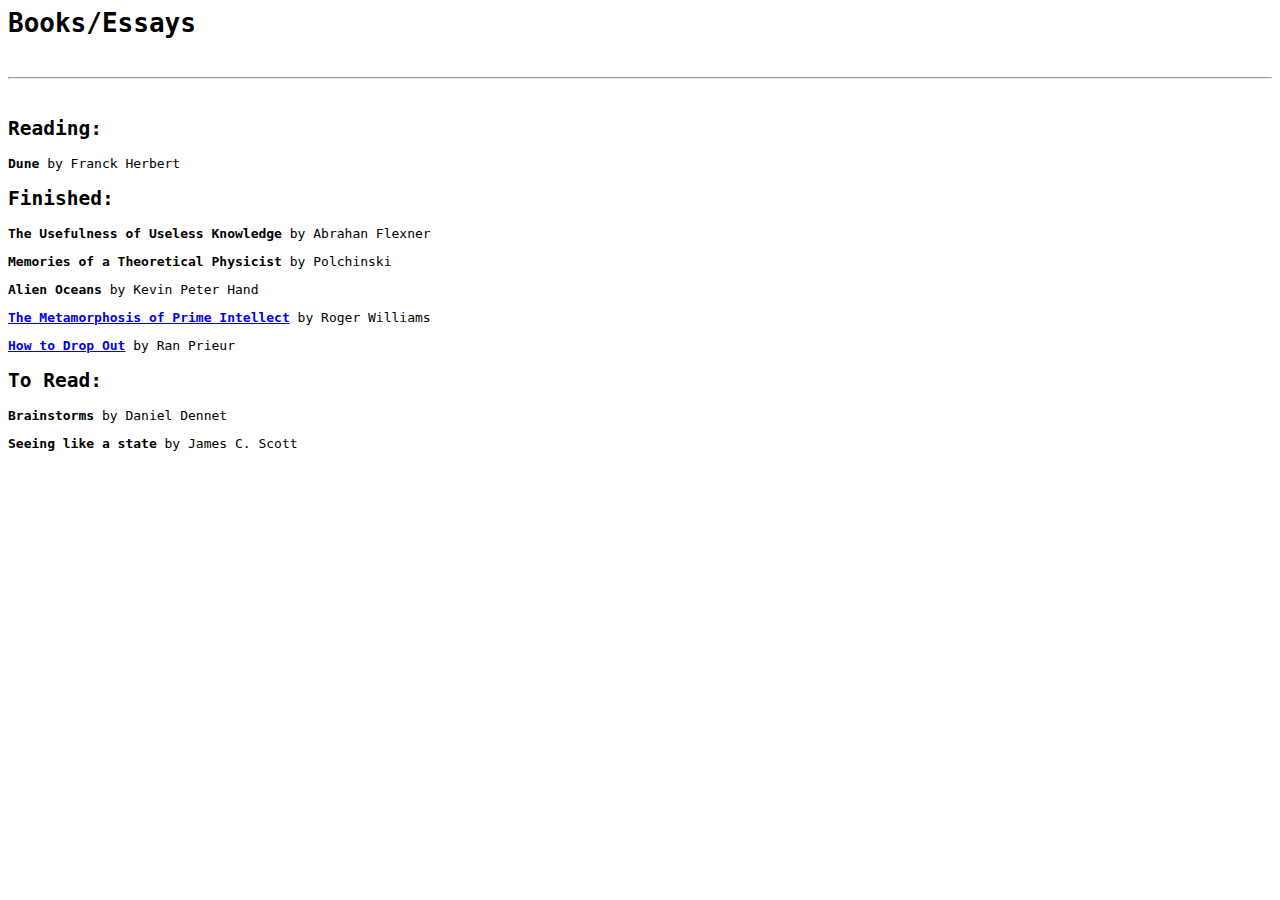
==== books.html @ 39177ee3 "add books" ====
<html>

<head>
	<!-- Google tag (gtag.js) -->
	<script async src="https://www.googletagmanager.com/gtag/js?id=G-VB0FSFKM9M"></script>
	<script>
		window.dataLayer = window.dataLayer || [];
		function gtag() { dataLayer.push(arguments); }
		gtag('js', new Date());

		gtag('config', 'G-VB0FSFKM9M');
	</script>
	<title>Books</title>
	<style>
		body {
			font-family: monospace;
		}
	</style>
</head>

<body>
	<h1>Books/Essays</h1> <!-- This is the title at the top of the page -->
	<br><hr><br>
	
	<h2>Reading:</h2>
	<p><b>Dune</b> by Franck Herbert</p>

	<h2>Finished:</h2>
	<p><b>The Usefulness of Useless Knowledge</b> by Abrahan Flexner</p>
	<p><b>Memories of a Theoretical Physicist</b> by Polchinski</p>
	<p><b>Alien Oceans</b> by Kevin Peter Hand</p>
	<p><b><a href="https://localroger.com/prime-intellect/">The Metamorphosis of Prime Intellect</a></b> by Roger Williams</p>
	<p><b><a href="https://ranprieur.com/essays/dropout.html">How to Drop Out</a></b> by Ran Prieur</p>

	<h2>To Read:</h2>
	<p><b>Brainstorms</b> by Daniel Dennet</p>
	<p><b>Seeing like a state</b> by James C. Scott</p>

</body>

</html>
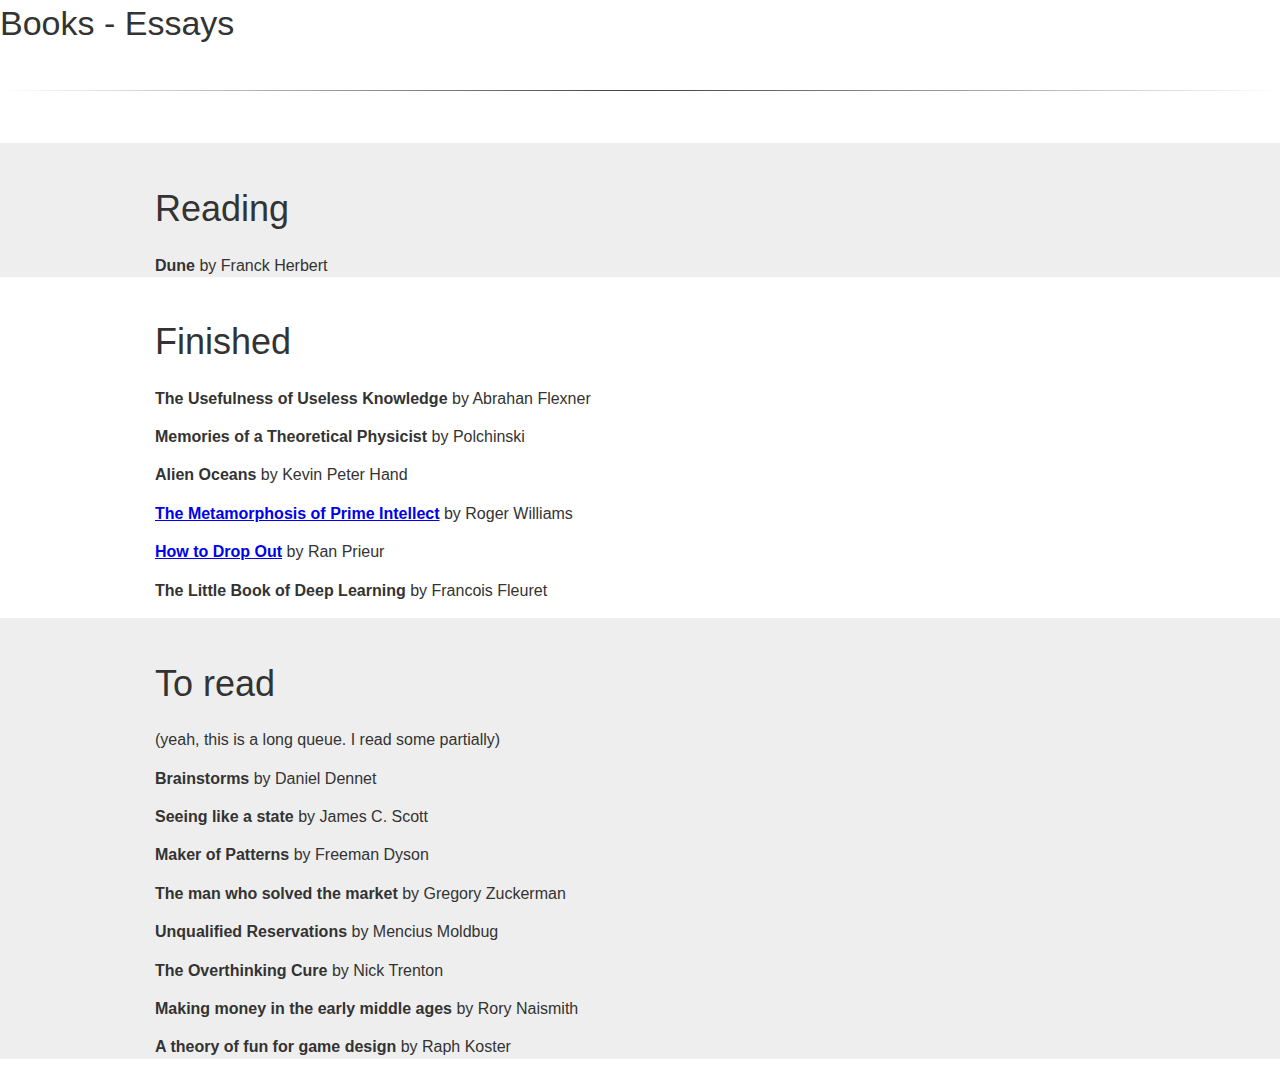
==== commit d89f3e02: "changes" ====
--- a/books.html
+++ b/books.html
@@ -16,25 +16,46 @@
 			font-family: monospace;
 		}
 	</style>
+	<link rel="stylesheet" type="text/css" href="style.css">
 </head>
 
 <body>
-	<h1>Books/Essays</h1> <!-- This is the title at the top of the page -->
+	<h1>Books - Essays</h1> <!-- This is the title at the top of the page -->
 	<br><hr><br>
+
+	<div style="background-color: #eee; padding-top: 1px; margin-top: 10px;">
+		<div id="Reading" class="container">
+			<div class="ctitle">Reading</div>
+			<p><b>Dune</b> by Franck Herbert</p>
+		</div>
+	</div>
 	
-	<h2>Reading:</h2>
-	<p><b>Dune</b> by Franck Herbert</p>
+	<div id="Finished" class="container">
+		<div class="ctitle">Finished</div>
+		<p><b>The Usefulness of Useless Knowledge</b> by Abrahan Flexner</p>
+		<p><b>Memories of a Theoretical Physicist</b> by Polchinski</p>
+		<p><b>Alien Oceans</b> by Kevin Peter Hand</p>
+		<p><b><a href="https://localroger.com/prime-intellect/">The Metamorphosis of Prime Intellect</a></b> by Roger Williams
+		</p>
+		<p><b><a href="https://ranprieur.com/essays/dropout.html">How to Drop Out</a></b> by Ran Prieur</p>
+		<p><b>The Little Book of Deep Learning</b> by Francois Fleuret</p>
 
-	<h2>Finished:</h2>
-	<p><b>The Usefulness of Useless Knowledge</b> by Abrahan Flexner</p>
-	<p><b>Memories of a Theoretical Physicist</b> by Polchinski</p>
-	<p><b>Alien Oceans</b> by Kevin Peter Hand</p>
-	<p><b><a href="https://localroger.com/prime-intellect/">The Metamorphosis of Prime Intellect</a></b> by Roger Williams</p>
-	<p><b><a href="https://ranprieur.com/essays/dropout.html">How to Drop Out</a></b> by Ran Prieur</p>
+	</div>
 
-	<h2>To Read:</h2>
-	<p><b>Brainstorms</b> by Daniel Dennet</p>
-	<p><b>Seeing like a state</b> by James C. Scott</p>
+	<div style="background-color: #eee; padding-top: 1px; margin-top: 10px;">
+		<div id="TODO" class="container">
+			<div class="ctitle">To read</div>
+			(yeah, this is a long queue. I read some partially)
+			<p><b>Brainstorms</b> by Daniel Dennet</p>
+			<p><b>Seeing like a state</b> by James C. Scott</p>
+			<p><b>Maker of Patterns</b> by Freeman Dyson</p>
+			<p><b>The man who solved the market</b> by Gregory Zuckerman</p>
+			<p><b>Unqualified Reservations</b> by Mencius Moldbug</p>
+			<p><b>The Overthinking Cure</b> by Nick Trenton</p>
+			<p><b>Making money in the early middle ages</b> by Rory Naismith</p>
+			<p><b>A theory of fun for game design</b> by Raph Koster</p>
+		</div>
+	</div>
 
 </body>
 
--- a/style.css
+++ b/style.css
@@ -0,0 +1,290 @@
+body {
+    margin: 0;
+    padding: 0;
+    background-color: white;
+    font-family: sans-serif;
+    font-size: 16px;
+    line-height: 1.4;
+    color: #333;
+}
+
+/* Layout */
+.container {
+    margin-left: auto;
+    margin-right: auto;
+    padding-left: 15px;
+    padding-right: 15px;
+}
+
+@media (min-width: 992px) {
+    .container {
+        width: 970px;
+    }
+}
+
+.row {
+    display: grid;
+    grid-template-columns: repeat(12, 1fr);
+}
+
+/* Props */
+#dhead {
+    margin-top: 20px;
+}
+
+#dpic {
+    grid-column: span 6;
+    text-align: right;
+}
+
+#ddesc {
+    padding-top: 40px;
+    padding-left: 20px;
+    grid-column: span 6;
+}
+
+@media (max-width: 991px) {
+    #dpic {
+        grid-column: span 12;
+        text-align: center;
+    }
+
+    #ddesc {
+        grid-column: span 12;
+        padding-top: 20px;
+        text-align: center;
+    }
+}
+
+h1 {
+    font-size: 34px;
+    font-weight: normal;
+    padding: 0;
+    margin: 0;
+}
+
+h2 {
+    font-weight: normal;
+    font-style: italic;
+    color: #999;
+    font-size: 18px;
+    padding: 0;
+    margin: 5px 0 10px 0;
+}
+
+@media (min-width: 992px) {
+    h2 {
+        max-width: 300px;
+    }
+}
+
+#dpic img {
+    width: 240px;
+    height: 240px;
+    border-radius: 120px;
+}
+
+.iico {
+    width: 40px;
+    height: 40px;
+}
+
+#demail {
+    margin-top: 10px;
+    color: #555;
+    opacity: 0;
+    transition: opacity 0.7s;
+}
+
+hr {
+    height: 1px;
+    background-image: -webkit-linear-gradient(left, rgba(0, 0, 0, 0), rgba(0, 0, 0, 0.75), rgba(0, 0, 0, 0));
+    background-image: -moz-linear-gradient(left, rgba(0, 0, 0, 0), rgba(0, 0, 0, 0.75), rgba(0, 0, 0, 0));
+    background-image: -ms-linear-gradient(left, rgba(0, 0, 0, 0), rgba(0, 0, 0, 0.75), rgba(0, 0, 0, 0));
+    background-image: -o-linear-gradient(left, rgba(0, 0, 0, 0), rgba(0, 0, 0, 0.75), rgba(0, 0, 0, 0));
+    padding: 0;
+    margin: 20px 0px 20px 0px;
+    border: 0;
+}
+
+.ico {
+    grid-column: span 1;
+    vertical-align: top;
+    border-left: 2px solid #cfcfcf;
+    position: relative;
+}
+
+.ico img {
+    border-radius: 5px;
+    width: 100%;
+    max-width: 80px;
+    margin-left: 10px;
+}
+
+.desc {
+    grid-column: span 10;
+    vertical-align: top;
+    font-size: 17px;
+    padding-left: 20px;
+    padding-bottom: 20px;
+}
+
+.entry {}
+
+.entry-dot {
+    position: absolute;
+    top: 0px;
+    left: -8px;
+    width: 10px;
+    height: 10px;
+    border-radius: 7px;
+    background-color: #cfcfcf;
+    border: 2px solid white;
+}
+
+.timespan {
+    grid-column: span 1;
+    font-size: 14px;
+    text-align: right;
+    padding-right: 5px;
+    color: #bbb;
+}
+
+.hassets {
+    position: relative;
+}
+
+@media (max-width: 991px) {
+    .hassets {
+        display: none;
+    }
+}
+
+.hasset {
+    position: absolute;
+    margin: 0;
+    padding: 0;
+}
+
+.ctitle {
+    font-size: 36px;
+    margin-bottom: 20px;
+    margin-top: 40px;
+}
+
+#featured-talks .row {
+    grid-column-gap: 10px;
+    grid-row-gap: 10px;
+    padding-bottom: 30px;
+}
+
+.card {
+    grid-column: span 3;
+    vertical-align: top;
+    background-color: #eee;
+    border: 1px solid #ddd;
+    border-radius: 3px;
+    padding: 5px;
+    background-color: white;
+    padding-bottom: 10px;
+}
+
+@media (max-width: 991px) {
+    .card {
+        grid-column: span 6;
+    }
+
+    #featured-talks .row {
+        grid-column-gap: 5px;
+        grid-row-gap: 5px;
+    }
+}
+
+.card img {
+    border-radius: 5px;
+    width: 100%;
+}
+
+.cdesc {
+    height: 30px;
+    vertical-align: top;
+    margin-bottom: 10px;
+    font-size: 15px;
+}
+
+@media (max-width: 768px) {
+    .cdesc {
+        font-size: 14px;
+        padding-bottom: 10px;
+    }
+}
+
+#pet-projects .row {
+    grid-column-gap: 10px;
+    grid-row-gap: 10px;
+}
+
+.project {
+    margin-bottom: 10px;
+    padding-bottom: 10px;
+    border-bottom: 1px solid #eee;
+}
+
+.pico {
+    float: left;
+    margin-right: 10px;
+}
+
+.pdesc {}
+
+.pend {
+    clear: both;
+}
+
+.pico img {
+    height: 80px;
+    border-radius: 5px;
+    border: 1px solid #999;
+}
+
+.pub {
+    font-size: 14px;
+    border-left: 4px solid #aaa;
+    padding: 2px 0px 2px 10px;
+    margin-bottom: 10px;
+}
+
+.pub-title {
+    display: inline;
+    color: #333;
+}
+
+.pub-venue {
+    display: inline;
+    color: #090;
+}
+
+.pub-authors {
+    display: block;
+    color: #900;
+}
+
+.tul {
+    text-align: center;
+    padding: 0;
+}
+
+.til {
+    display: inline-block;
+    padding: 3px 15px 3px 15px;
+    margin-bottom: 5px;
+}
+
+.tilb {
+    border-right: 1px solid #ccc;
+}
+
+.nodot {
+    list-style-type: none;
+    padding-left: 0;
+}